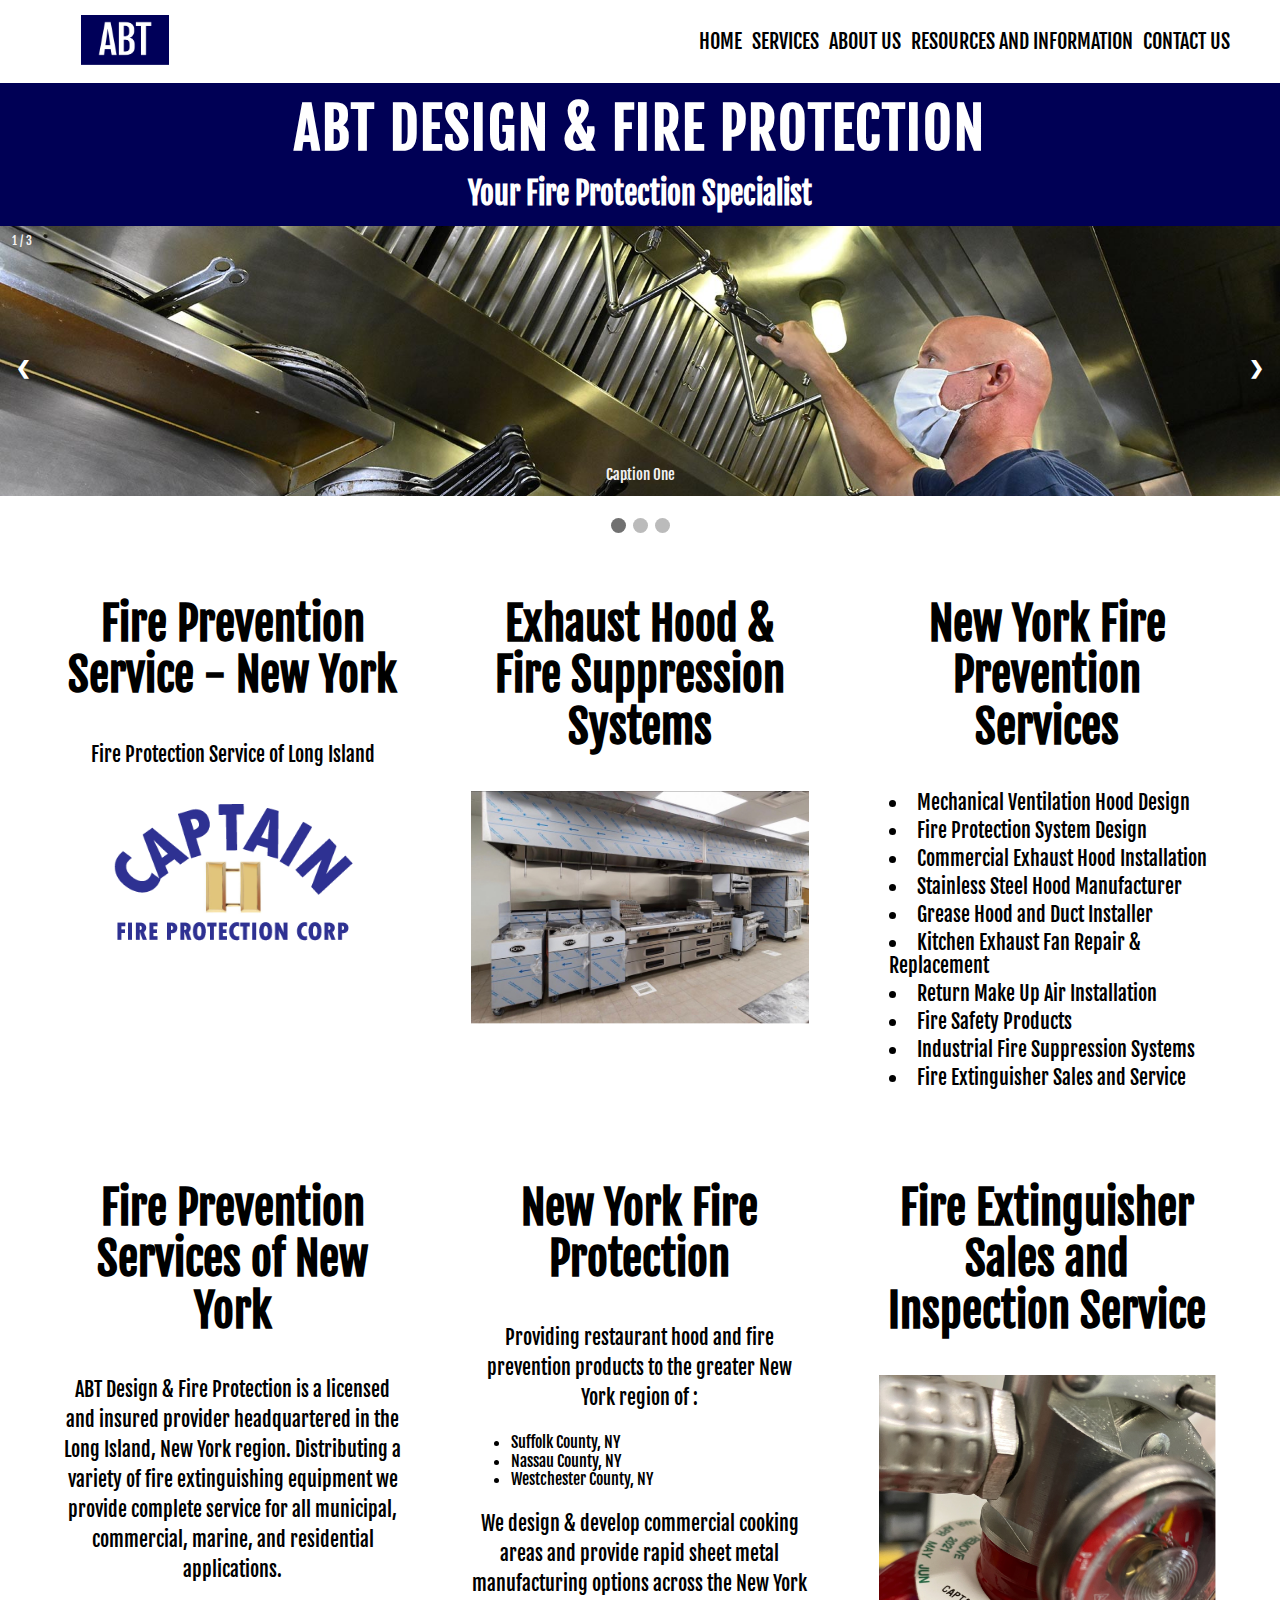
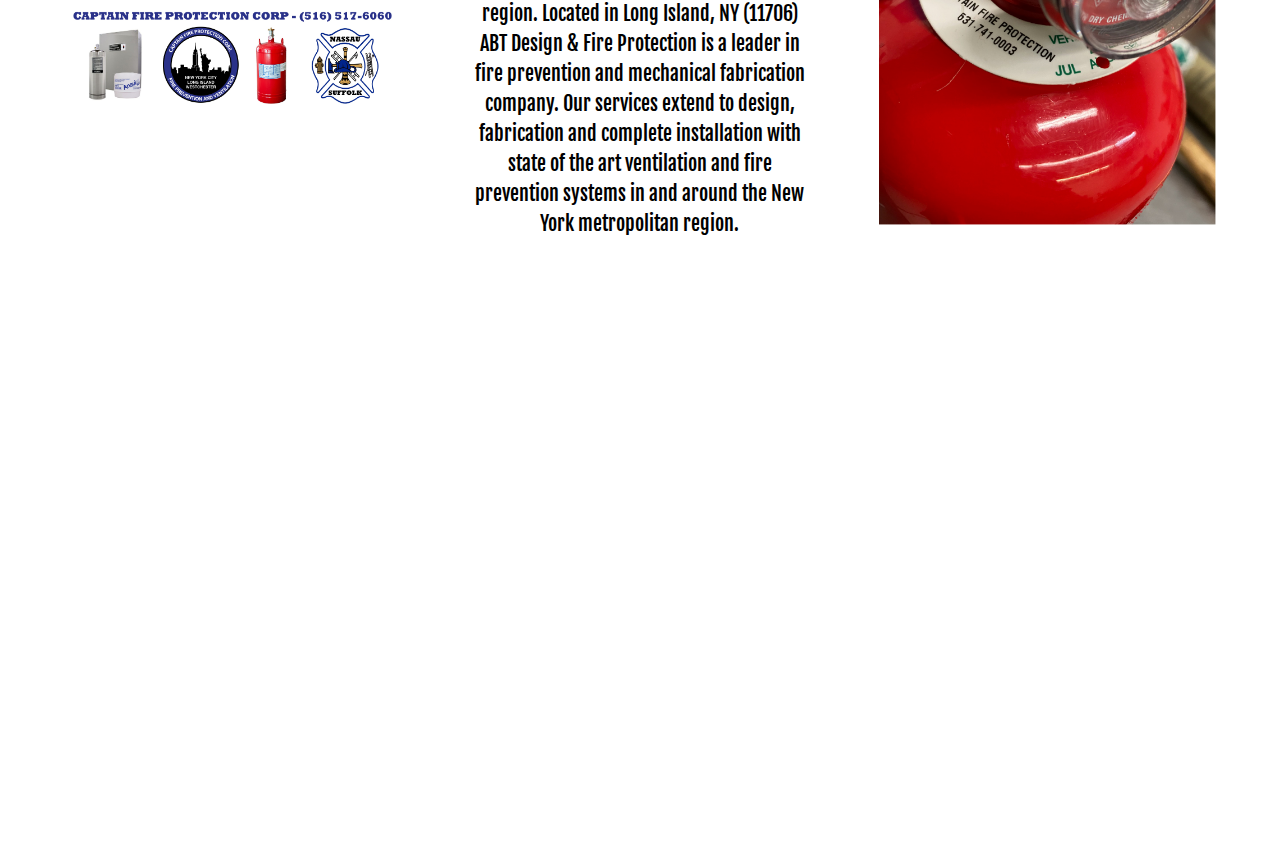
==== index.html @ b946a760 "first commit" ====
<!DOCTYPE html>
<html lang="en">

<head>
    <meta charset="UTF-8">
    <link rel="stylesheet" type="text/css" href="./style.css">
    <meta name="viewport" content="width=device-width, initial-scale=1.0">
    <link rel="icon" type="image/png" sizes="32x32" href="./images/abt-favicon/favicon-32x32.png">
</head>

<body class="page">

    <header class="header">
        <a class="logo-link" href="index.html"><img class="logo" src="./images/abt-logo.png" /></a>
        <nav class="nav">
            <ul class="nav__list">
                <li class="nav__list-item"><a class="nav__link" href="#home">Home</a></li>
                <li class="nav__list-item"><a class="nav__link" href="#">Services</a></li>
                <li class="nav__list-item"><a class="nav__link" href="#">About Us</a></li>
                <li class="nav__list-item"><a class="nav__link" href="#">Resources and Information</a></li>
                <li class="nav__list-item"><a class="nav__link" href="#contact">Contact Us</a></li>
            </ul>
        </nav>
    </header>


    <main class="main">

        <div class="company">
            <h1 class="company__title">ABT Design & Fire Protection</h1>
            <h2 class="company__subtitle">Your Fire Protection Specialist</h2>
        </div>

        <!-- Slideshow container -->
        <div class="slideshow-container">

            <!-- Full-width images with number and caption text -->
            <div class="mySlides fade">
                <div class="numbertext">1 / 3</div>
                <img class="mySlides__image" src="./images/slideshow-1.jpeg">
                <div class="text">Caption One</div>
            </div>

            <div class="mySlides fade">
                <div class="numbertext">2 / 3</div>
                <img class="mySlides__image" src="./images/slideshow-2.jpeg">
                <div class="text">Caption Two</div>
            </div>

            <div class="mySlides fade">
                <div class="numbertext">3 / 3</div>
                <img class="mySlides__image" src="./images/slideshow-3.jpeg">
                <div class="text">Caption Three</div>
            </div>

            <!-- Next and previous buttons -->
            <a class="prev" onclick="plusSlides(-1)">&#10094;</a>
            <a class="next" onclick="plusSlides(1)">&#10095;</a>
        </div>
        <br>

        <!-- The dots/circles -->
        <div style="text-align:center">
            <span class="dot" onclick="currentSlide(1)"></span>
            <span class="dot" onclick="currentSlide(2)"></span>
            <span class="dot" onclick="currentSlide(3)"></span>
        </div>


        <section class="info">
            <article class="info__grid">

                <div class="card">
                    <h2 class="card__title">Fire Prevention Service - New York</h2>
                    <p class="card__subtitle">Fire Protection Service of Long Island</p>
                    <img class="card__image" src="./images/card-images/card-image-1.png" alt="" />
                </div>

                <div class="card">
                    <h2 class="card__title">Exhaust Hood & Fire Suppression Systems</h2>
                    <p class="card__subtitle"></p>
                    <img class="card__image" src="./images/card-images/card-image-3.jpeg" alt="" />
                </div>

                <div class="card">
                    <h2 class="card__title">New York Fire Prevention Services</h2>
                    <ul class="service-list">
                        <li class="service-list__item">Mechanical Ventilation Hood Design</li>
                        <li class="service-list__item">Fire Protection System Design</li>
                        <li class="service-list__item">Commercial Exhaust Hood Installation</li>
                        <li class="service-list__item">Stainless Steel Hood Manufacturer</li>
                        <li class="service-list__item">Grease Hood and Duct Installer</li>
                        <li class="service-list__item">Kitchen Exhaust Fan Repair & Replacement</li>
                        <li class="service-list__item">Return Make Up Air Installation</li>
                        <li class="service-list__item">Fire Safety Products</li>
                        <li class="service-list__item">Industrial Fire Suppression Systems</li>
                        <li class="service-list__item">Fire Extinguisher Sales and Service</li>
                    </ul>
                </div>

                <div class="card">
                    <h2 class="card__title">Fire Prevention Services of New York</h2>
                    <p class="card__subtitle">ABT Design & Fire Protection is a licensed and insured provider
                        headquartered in the Long Island, New York region. Distributing a variety of fire extinguishing
                        equipment we provide complete service for all municipal, commercial, marine, and residential
                        applications.</p>
                    <img class="card__image" src="./images/card-images/card-image-2.jpeg" alt="" />
                </div>

                <div class="card">
                    <h2 class="card__title">New York Fire Protection</h2>
                    <p class="card__subtitle">Providing restaurant hood and fire prevention products to the greater New
                        York region of :</p>
                    <ul class="place-list">
                        <li class="place-list__item">Suffolk County, NY</li>
                        <li class="place-list__item">Nassau County, NY</li>
                        <li class="place-list__item">Westchester County, NY</li>
                    </ul>
                    <p class="card__subtitle">We design & develop commercial cooking areas and provide rapid sheet metal
                        manufacturing options across the New York region. Located in Long Island, NY (11706) ABT Design
                        & Fire Protection is a leader in fire prevention and mechanical fabrication company. Our
                        services
                        extend to design, fabrication and complete installation with state of the art ventilation
                        and fire prevention systems in and around the New York metropolitan region.</p>
                    <img class="card__image" src="#" alt="" />
                </div>

                <div class="card">
                    <h2 class="card__title">Fire Extinguisher Sales and Inspection Service</h2>
                    <img class="card__image card__image_extinguisher" src="./images/card-images/card-image-4.jpeg"
                        alt="" />
                </div>

            </article>
        </section>






    </main>


    <footer class="footer">
        <h2 class="footer__title">ABT Design & Fire Protection</h2>
        <p class="footer__subtitle">Your Fire Protection Specialist</p>
        <div class="footer__row">
            <img class="footer__item footer__image" src="./images/pyrochem.jpeg" alt="" />
            <div class="footer__item footer__info">
                <h2 class="footer__company">ABT Design & Fire Protection</h2>
                <p class="footer__address">1724 Church St, Holbrook, NY 11741</p>
                <p class="footer__number">Mobile/Text: ###-###-####</p>
                <p class="footer__number">Long Island: ###-###-####</p>
                <p class="footer__number">New Jersey: ###-###-####</p>
            </div>
            <img class="footer__item footer__image" src="./images/ansul.jpeg" alt="" />
            <iframe class="footer__item google"
                src="https://www.google.com/maps/embed?pb=!1m14!1m8!1m3!1d12086.448161650214!2d-73.068479!3d40.7705569!3m2!1i1024!2i768!4f13.1!3m3!1m2!1s0x0%3A0x649500e34ba70c87!2sABT%20Design%20Fire%20Protection!5e0!3m2!1sen!2sth!4v1620639093763!5m2!1sen!2sth"
                width="300" height="200" style="border:0;" allowfullscreen="" loading="lazy"></iframe>
        </div>

        <div class="footer__copyright">
            <span class="colin">Designed and built by Colin Maretsky, ©2021</span>
        </div>
    </footer>

    <script src="./script.js"></script>
</body>

</html>
---- style.css ----
@import url("./vendor/normalize.css");
@import url("./vendor/fonts.css");
@import url('https://fonts.googleapis.com/css2?family=Fjalla+One&display=swap');



/* Header */

.page {
  font-family: 'Fjalla One', sans-serif;
}

.main {
  min-height: 100vh;
  background-color: white;
  position: relative;
  z-index: 1;
  padding-bottom: 50px;
}

.header {
    display: flex;
    justify-content: space-between;
    position: sticky;
    top: 0;
    z-index: 9999;
    width: 100vw;
    background-color: white;
}


.logo-link {
    margin: auto 0;
}

.logo-link_type_white {
    display: block;
}

.logo {
    width: 100px;
    height: 50px;
    object-fit: contain;
    margin: 15px 0 15px 75px;
}

.nav {
    margin-top: auto;
    margin-bottom: auto;
    margin-right: 50px;
}

.nav__list {
    display: flex;
    flex-direction: row;
    list-style: none;
    padding: 0;
}

.nav__list-item {
    margin-right: 10px;
}

.nav__list-item:last-child {
    margin-right: 0;
}

.nav__link {
    text-decoration: none;
    color: black;
    font-size: 20px;
    text-transform: uppercase;
}


/* Company Name */

.company {
  margin: 0;
  text-align: center;
  background-color: #005;
  color: white;
  padding: 15px 0 15px 0;
}



.company__title {
    /* border: 1px solid red; */
    font-size: 55px;
    letter-spacing: 2px;
    margin: 0;
    margin-bottom: 15px;
    text-transform: uppercase;
}

.company__subtitle {
    /* border: 1px solid red; */
    font-size: 30px;
    margin: 0;
}



/* Slideshow */


* {box-sizing:border-box}

/* Slideshow container */
.slideshow-container {
  width: 100vw;
  position: relative;
  margin: auto;
  overflow: hidden;
}

/* Hide the images by default */
.mySlides {
  display: none;
}

.mySlides__image {
    width: 100vw;
    object-fit: cover;
    height: 30vh;
}

/* Next & previous buttons */
.prev, .next {
  cursor: pointer;
  position: absolute;
  top: 50%;
  width: auto;
  margin-top: -22px;
  padding: 16px;
  color: white;
  font-weight: bold;
  font-size: 18px;
  transition: 0.6s ease;
  border-radius: 0 3px 3px 0;
  user-select: none;
}

/* Position the "next button" to the right */
.next {
  right: 0;
  border-radius: 3px 0 0 3px;
}

/* On hover, add a black background color with a little bit see-through */
.prev:hover, .next:hover {
  background-color: rgba(0,0,0,0.8);
}

/* Caption text */
.text {
  color: #f2f2f2;
  font-size: 15px;
  padding: 8px 12px;
  position: absolute;
  bottom: 8px;
  width: 100%;
  text-align: center;
}

/* Number text (1/3 etc) */
.numbertext {
  color: #f2f2f2;
  font-size: 12px;
  padding: 8px 12px;
  position: absolute;
  top: 0;
}

/* The dots/bullets/indicators */
.dot {
  cursor: pointer;
  height: 15px;
  width: 15px;
  margin: 0 2px;
  background-color: #bbb;
  border-radius: 50%;
  display: inline-block;
  transition: background-color 0.6s ease;
}

.active, .dot:hover {
  background-color: #717171;
}

/* Fading animation */
.fade {
  -webkit-animation-name: fade;
  -webkit-animation-duration: 1.5s;
  animation-name: fade;
  animation-duration: 1.5s;
}

@-webkit-keyframes fade {
  from {opacity: .4}
  to {opacity: 1}
}

@keyframes fade {
  from {opacity: .4}
  to {opacity: 1}
}


/* Info Grid */

.info {
  width: 90%;
  margin: auto;
}

.info__grid {
  display: grid;
  grid-template-columns: repeat(3, 1fr);
  grid-template-rows: auto;
  row-gap: 40px;
  column-gap: 70px;
  margin-top: 25px;
}

.card {
  /* height: 400px; */
  min-width: 0;
  min-height: 0;
}

.card__title {
  text-align: center;
  font-size: 45px;
}

.card__subtitle {
  text-align: center;
  font-size: 20px;
  line-height: 1.5;
}

.card__image {
  width: 100%;
  max-width: 100%;
  object-fit: cover;
}

.service-list {
  list-style-position: inside;
  width: 100%;
  padding: 0;
}

.service-list__item {
  margin-left: 10px;
  margin-bottom: 5px;
  font-size: 20px
}




/* Footer */

.footer {
  display: flex;
  flex-direction: column;
  background-color: #005;
  color: white;
  padding-top: 30px;
  position: sticky;
  bottom: 0;

}

.footer__title {
  font-size: 50px;
  text-align: center;
  margin: 0;
}

.footer__subtitle {
  font-size: 30px;
  text-align: center;
  margin: 0;
  margin-top: 15px;
}

.footer__row {
  width: 95%;
  margin: auto;
  display: flex;
  flex-wrap: wrap;
  justify-content: center;
  margin-top: 40px;
}

.footer__item {
  margin: auto;
  padding-bottom: 25px;
  flex-basis: 200px;
}

.footer__image {
  width: 250px;
  object-fit: contain;
}

.footer__info {
  text-align: center;
  font-size: 20px;
}

.footer__number {
  font-size: 15px;
}

.footer__copyright {
  width: 100%;
  height: 45px;
  text-align: center;
  background-color: black;
  margin: auto;
  line-height: 45px;
}
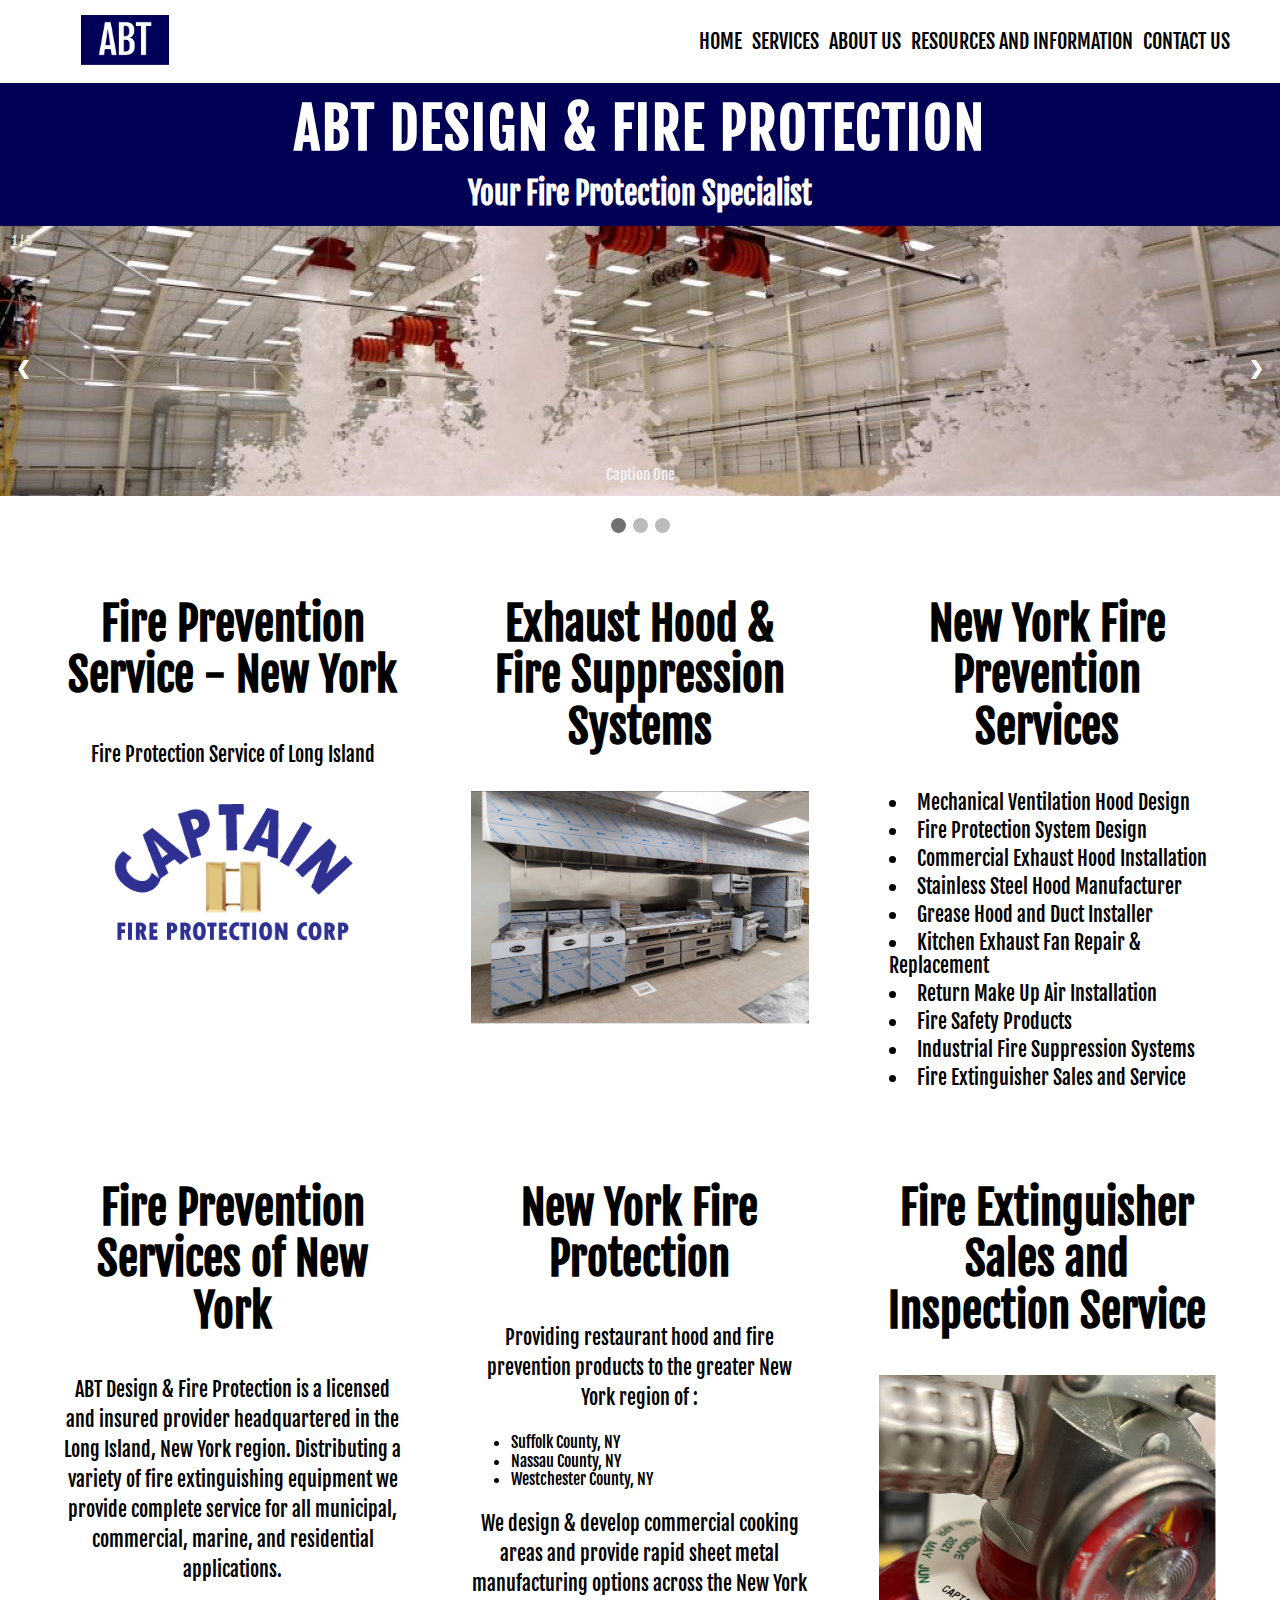
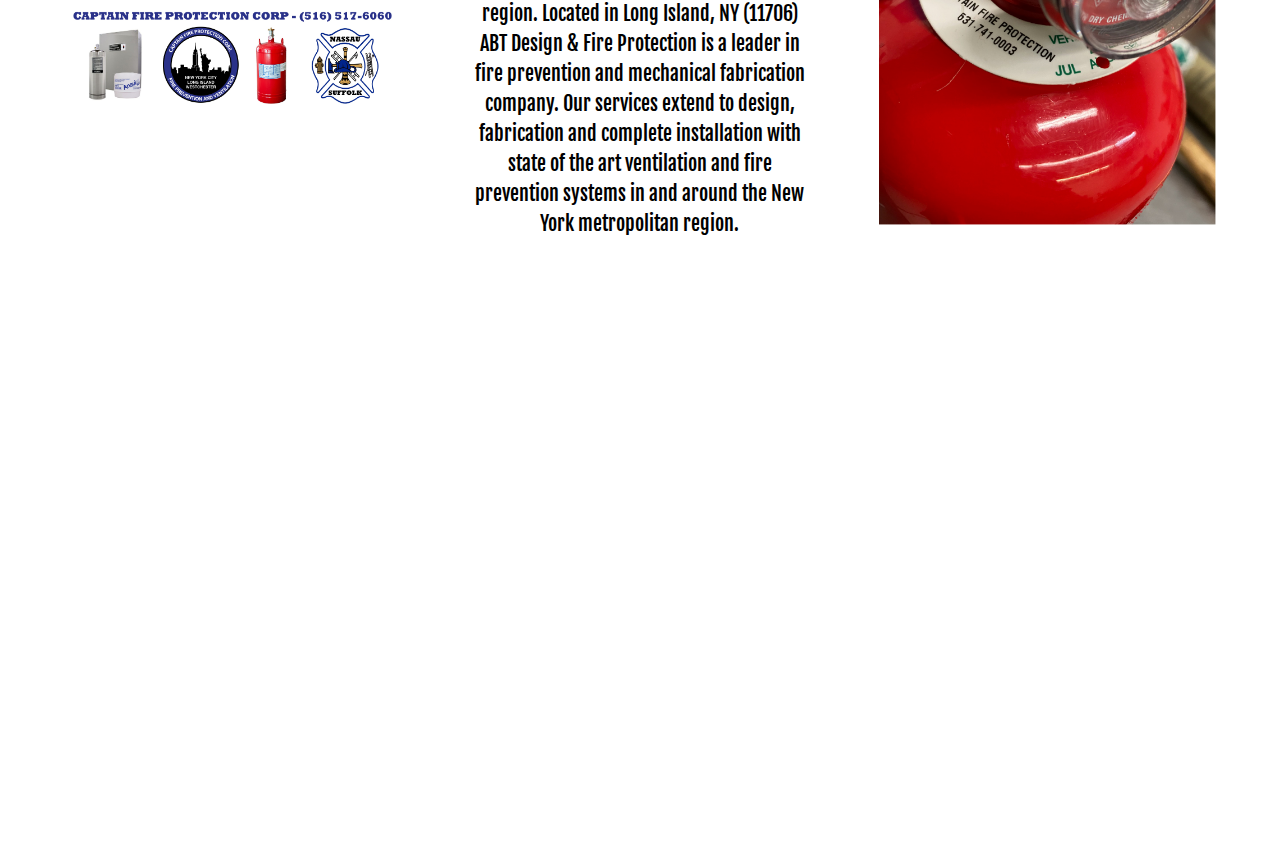
==== commit affa24cb: "feat: about and services pages" ====
--- a/index.html
+++ b/index.html
@@ -14,9 +14,9 @@
         <a class="logo-link" href="index.html"><img class="logo" src="./images/abt-logo.png" /></a>
         <nav class="nav">
             <ul class="nav__list">
-                <li class="nav__list-item"><a class="nav__link" href="#home">Home</a></li>
+                <li class="nav__list-item"><a class="nav__link" href="./index.html">Home</a></li>
                 <li class="nav__list-item"><a class="nav__link" href="#">Services</a></li>
-                <li class="nav__list-item"><a class="nav__link" href="#">About Us</a></li>
+                <li class="nav__list-item"><a class="nav__link" href="./about.html">About Us</a></li>
                 <li class="nav__list-item"><a class="nav__link" href="#">Resources and Information</a></li>
                 <li class="nav__list-item"><a class="nav__link" href="#contact">Contact Us</a></li>
             </ul>
@@ -37,19 +37,19 @@
             <!-- Full-width images with number and caption text -->
             <div class="mySlides fade">
                 <div class="numbertext">1 / 3</div>
-                <img class="mySlides__image" src="./images/slideshow-1.jpeg">
+                <img class="mySlides__image" src="./images/slideshow/slideshow-1.jpeg">
                 <div class="text">Caption One</div>
             </div>
 
             <div class="mySlides fade">
                 <div class="numbertext">2 / 3</div>
-                <img class="mySlides__image" src="./images/slideshow-2.jpeg">
+                <img class="mySlides__image" src="./images/slideshow/slideshow-2.jpeg">
                 <div class="text">Caption Two</div>
             </div>
 
             <div class="mySlides fade">
                 <div class="numbertext">3 / 3</div>
-                <img class="mySlides__image" src="./images/slideshow-3.jpeg">
+                <img class="mySlides__image" src="./images/slideshow/slideshow-3.jpeg">
                 <div class="text">Caption Three</div>
             </div>
 
@@ -146,7 +146,7 @@
         <h2 class="footer__title">ABT Design & Fire Protection</h2>
         <p class="footer__subtitle">Your Fire Protection Specialist</p>
         <div class="footer__row">
-            <img class="footer__item footer__image" src="./images/pyrochem.jpeg" alt="" />
+            <img class="footer__item footer__image" src="./images/footer/pyrochem.jpeg" alt="" />
             <div class="footer__item footer__info">
                 <h2 class="footer__company">ABT Design & Fire Protection</h2>
                 <p class="footer__address">1724 Church St, Holbrook, NY 11741</p>
@@ -154,7 +154,7 @@
                 <p class="footer__number">Long Island: ###-###-####</p>
                 <p class="footer__number">New Jersey: ###-###-####</p>
             </div>
-            <img class="footer__item footer__image" src="./images/ansul.jpeg" alt="" />
+            <img class="footer__item footer__image" src="./images/footer/ansul.jpeg" alt="" />
             <iframe class="footer__item google"
                 src="https://www.google.com/maps/embed?pb=!1m14!1m8!1m3!1d12086.448161650214!2d-73.068479!3d40.7705569!3m2!1i1024!2i768!4f13.1!3m3!1m2!1s0x0%3A0x649500e34ba70c87!2sABT%20Design%20Fire%20Protection!5e0!3m2!1sen!2sth!4v1620639093763!5m2!1sen!2sth"
                 width="300" height="200" style="border:0;" allowfullscreen="" loading="lazy"></iframe>
--- a/style.css
+++ b/style.css
@@ -1,6 +1,6 @@
 @import url("./vendor/normalize.css");
 @import url("./vendor/fonts.css");
-@import url('https://fonts.googleapis.com/css2?family=Fjalla+One&display=swap');
+@import url('https://fonts.googleapis.com/css2?family=Fjalla+One&family=Lato&display=swap');
 
 
 
@@ -325,3 +325,52 @@
   margin: auto;
   line-height: 45px;
 }
+
+
+
+/* About Page */
+
+.about {
+  background:linear-gradient(0deg, rgba(0, 0, 0, 0.5), rgba(0, 0, 0, 0.5)), url("./images/about/about-lead.jpeg");
+  background-position: center;
+  background-size: cover;
+  background-repeat: no-repeat;
+  width: 100vw;
+  text-align: center;
+  color: white;
+  padding: 100px 0;
+}
+
+.about__title {
+  font-size: 80px;
+}
+
+.about__subtitle {
+  margin: auto;
+  font-size: 40px;
+  width: 90%;
+  line-height: 1.5;
+  letter-spacing: 1.5px;
+}
+
+.business{
+  width: 90%;
+  margin: auto;
+  margin-bottom: 75px;
+  letter-spacing: 2px;
+}
+
+.business:last-child {
+  margin-bottom: 0;
+}
+
+.business__title {
+  text-align: center;
+  font-size: 65px;
+}
+
+.business__paragraph {
+  font-family: "Lato", sans-serif;
+  font-size: 35px;
+  line-height: 1.5;
+}
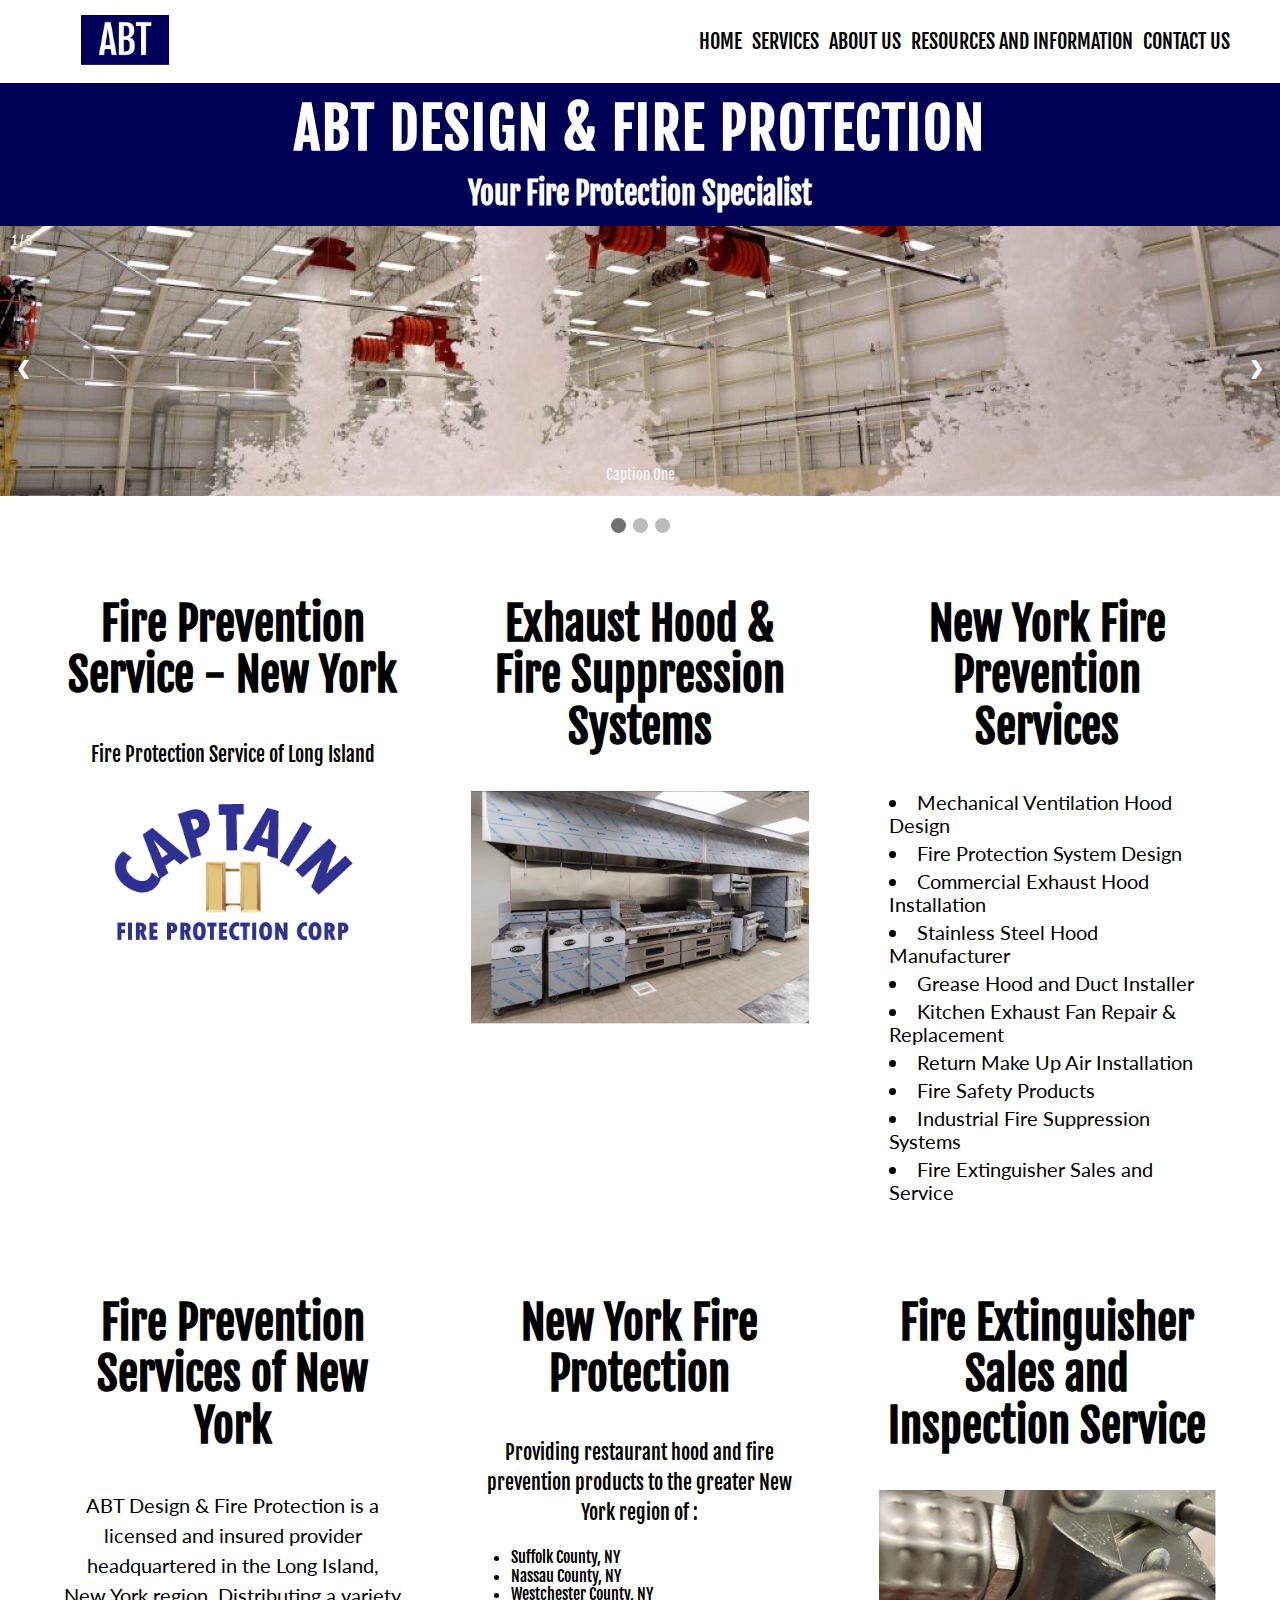
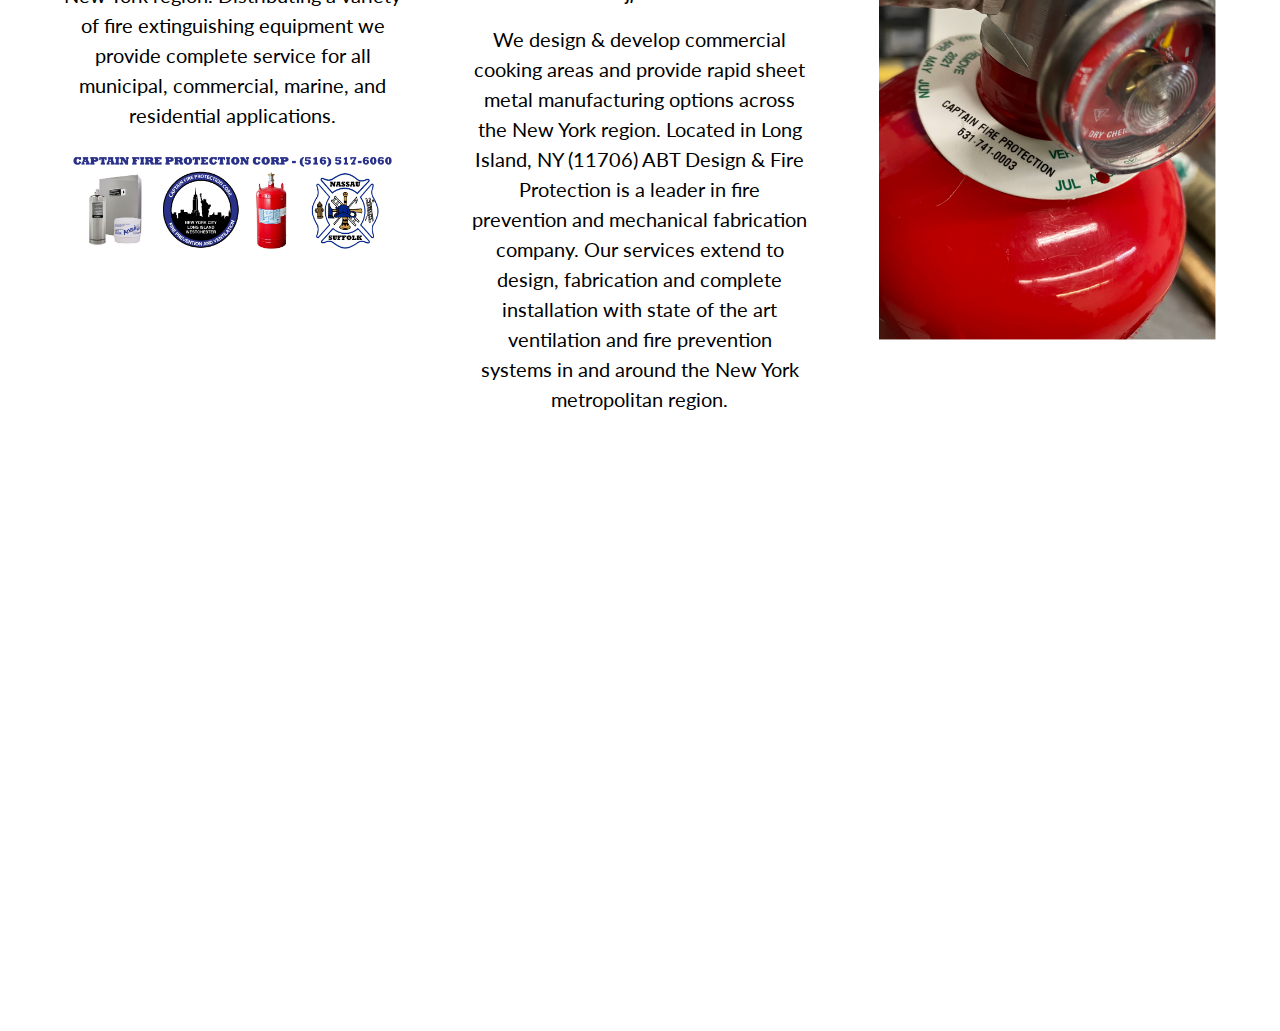
==== commit 6b659a3b: "feat: resources html" ====
--- a/index.html
+++ b/index.html
@@ -15,10 +15,10 @@
         <nav class="nav">
             <ul class="nav__list">
                 <li class="nav__list-item"><a class="nav__link" href="./index.html">Home</a></li>
-                <li class="nav__list-item"><a class="nav__link" href="#">Services</a></li>
+                <li class="nav__list-item"><a class="nav__link" href="./services.html">Services</a></li>
                 <li class="nav__list-item"><a class="nav__link" href="./about.html">About Us</a></li>
-                <li class="nav__list-item"><a class="nav__link" href="#">Resources and Information</a></li>
-                <li class="nav__list-item"><a class="nav__link" href="#contact">Contact Us</a></li>
+                <li class="nav__list-item"><a class="nav__link" href="./resources.html">Resources and Information</a></li>
+                <li class="nav__list-item"><a class="nav__link" href="./contact.html">Contact Us</a></li>
             </ul>
         </nav>
     </header>
@@ -100,7 +100,7 @@
 
                 <div class="card">
                     <h2 class="card__title">Fire Prevention Services of New York</h2>
-                    <p class="card__subtitle">ABT Design & Fire Protection is a licensed and insured provider
+                    <p class="card__description">ABT Design & Fire Protection is a licensed and insured provider
                         headquartered in the Long Island, New York region. Distributing a variety of fire extinguishing
                         equipment we provide complete service for all municipal, commercial, marine, and residential
                         applications.</p>
@@ -116,7 +116,7 @@
                         <li class="place-list__item">Nassau County, NY</li>
                         <li class="place-list__item">Westchester County, NY</li>
                     </ul>
-                    <p class="card__subtitle">We design & develop commercial cooking areas and provide rapid sheet metal
+                    <p class="card__description">We design & develop commercial cooking areas and provide rapid sheet metal
                         manufacturing options across the New York region. Located in Long Island, NY (11706) ABT Design
                         & Fire Protection is a leader in fire prevention and mechanical fabrication company. Our
                         services
--- a/style.css
+++ b/style.css
@@ -241,6 +241,13 @@
   line-height: 1.5;
 }
 
+.card__description {
+  text-align: center;
+  font-size: 20px;
+  line-height: 1.5;
+  font-family: "Lato", sans-serif;
+}
+
 .card__image {
   width: 100%;
   max-width: 100%;
@@ -251,6 +258,7 @@
   list-style-position: inside;
   width: 100%;
   padding: 0;
+  font-family: "Lato", sans-serif;
 }
 
 .service-list__item {
@@ -330,7 +338,7 @@
 
 /* About Page */
 
-.about {
+.lead {
   background:linear-gradient(0deg, rgba(0, 0, 0, 0.5), rgba(0, 0, 0, 0.5)), url("./images/about/about-lead.jpeg");
   background-position: center;
   background-size: cover;
@@ -341,11 +349,11 @@
   padding: 100px 0;
 }
 
-.about__title {
+.lead__title {
   font-size: 80px;
 }
 
-.about__subtitle {
+.lead__subtitle {
   margin: auto;
   font-size: 40px;
   width: 90%;
@@ -374,3 +382,203 @@
   font-size: 35px;
   line-height: 1.5;
 }
+
+
+/* Services */
+
+.lead_page_services {
+  background:linear-gradient(0deg, rgba(0, 0, 0, 0.5), rgba(0, 0, 0, 0.5)), url("./images/services/services-2.jpeg");
+}
+
+.services__grid {
+  display: grid;
+  grid-template-columns: repeat(2, auto);
+  grid-row-gap: 30px;
+  grid-column-gap: 30px;
+  justify-content: center;
+  margin: auto;
+  width: 95%;
+  position: relative;
+  z-index: 2;
+  margin-top: 45px;
+}
+
+.services__card-container {
+  position: relative;
+}
+
+.services__card {
+  display: flex;
+  justify-content: center;
+  width: 100%; 
+  height: 100%;
+  align-self: center;
+  position: relative;
+  transition: transform 0.4s ease;
+  overflow: hidden;
+}
+
+.services__title-overlay {
+  position: absolute;
+  font-size: 25px;
+  width: 100%;
+  height: 100%;
+  color:white;
+  background-color: rgba(0, 0, 0, 0.4);
+  transition: opacity 0.4s ease;
+}
+
+.services__title {
+  position: absolute;
+  top: 20%;
+  text-align: center;
+  width: 100%;
+}
+
+.services__image {
+  max-width: 100%;
+  width: 100%;
+  height: 100%;
+  transition: .5s ease;
+  height: auto;
+  justify-self: center;
+  overflow: hidden;
+}
+
+.services__overlay {
+  transition: .5s ease;
+  opacity: 0;
+  position: absolute;
+  text-align: center;
+  background-color:rgb(0, 0, 0, 0.9);
+  width: 100%;
+  height: 100%;
+  display: flex;
+  align-items: center;
+  flex-direction: column;
+  justify-content: center;
+}
+
+.services__card:hover .services__overlay {
+  opacity: 0.9;
+}
+
+.services__card:hover .services__image {
+  box-shadow: 0px 12px 3px rgba(233, 240, 243, .7);
+}
+
+.services__card_inspection:hover + .services__popup_inspection {
+  opacity: 1;
+  visibility: visible;
+}
+
+.services__card_extinguisher:hover + .services__popup_extinguisher {
+  opacity: 1;
+  visibility: visible;
+}
+
+.services__card_systems:hover + .services__popup_systems {
+  opacity: 1;
+  visibility: visible;
+}
+
+.services__card_hood:hover + .services__popup_hood {
+  opacity: 1;
+  visibility: visible;
+}
+
+.services__text {
+  width: 85%;
+  color: black;
+  font-size: 18px;
+  margin: 15px auto;
+  text-align: left;
+}
+
+.services__popup {
+  width: 100%;
+  font-size: 18px;
+  margin: 0 0px;
+  position: absolute;
+  background-color: white;
+  z-index: 10;
+  top: 100%;
+  left: 0;
+  font-family: "Lato", sans-serif;
+  opacity: 0;
+  visibility: hidden;
+  transition: opacity 0.4s ease, visibility 0.4s ease;
+  border: 2px solid black;
+}
+
+.services__text_list {
+  columns: 2;
+  column-width: auto;
+  color: black;
+  list-style-position: inside;
+  padding: 0;
+  padding-left: 15px;
+}
+
+.services__text_list-item {
+  margin: 5px auto;
+  width: 100%;
+  font-size: 15px;
+}
+
+
+
+
+/* Resources and Information */
+
+.lead_page_resources {
+  background:linear-gradient(0deg, rgba(0, 0, 0, 0.5), rgba(0, 0, 0, 0.5)), url("./images/resources-useful-sites/resources-lead.jpeg");
+}
+
+.resources__title {
+  text-align: center;
+  font-size: 60px;
+  margin: 50px auto 50px auto;
+}
+
+.useful {
+  display: grid;
+  grid-template-areas:
+  "ansul nfpa fdny"
+  "pyrochem nfpa badger";
+  width: 75%;
+  margin: auto;
+  align-items: center;
+  margin-top: 50px;
+}
+
+.useful__link_type_ansul {
+  grid-area: ansul;
+}
+
+.useful__link_type_nfpa {
+  grid-area: nfpa;
+}
+
+.useful__link_type_fdny {
+  grid-area: fdny;
+}
+
+.useful__link_type_pyrochem {
+  grid-area: pyrochem;
+}
+
+.useful__link_type_badger {
+  grid-area: badger;
+}
+
+.useful__img {
+  width: 300px;
+  height: auto;
+  transition: opacity 0.4s ease, transform 0.4s ease;
+}
+
+.useful__img:hover {
+  opacity: 0.7;
+  transform: translate(-3px, -3px);
+}
